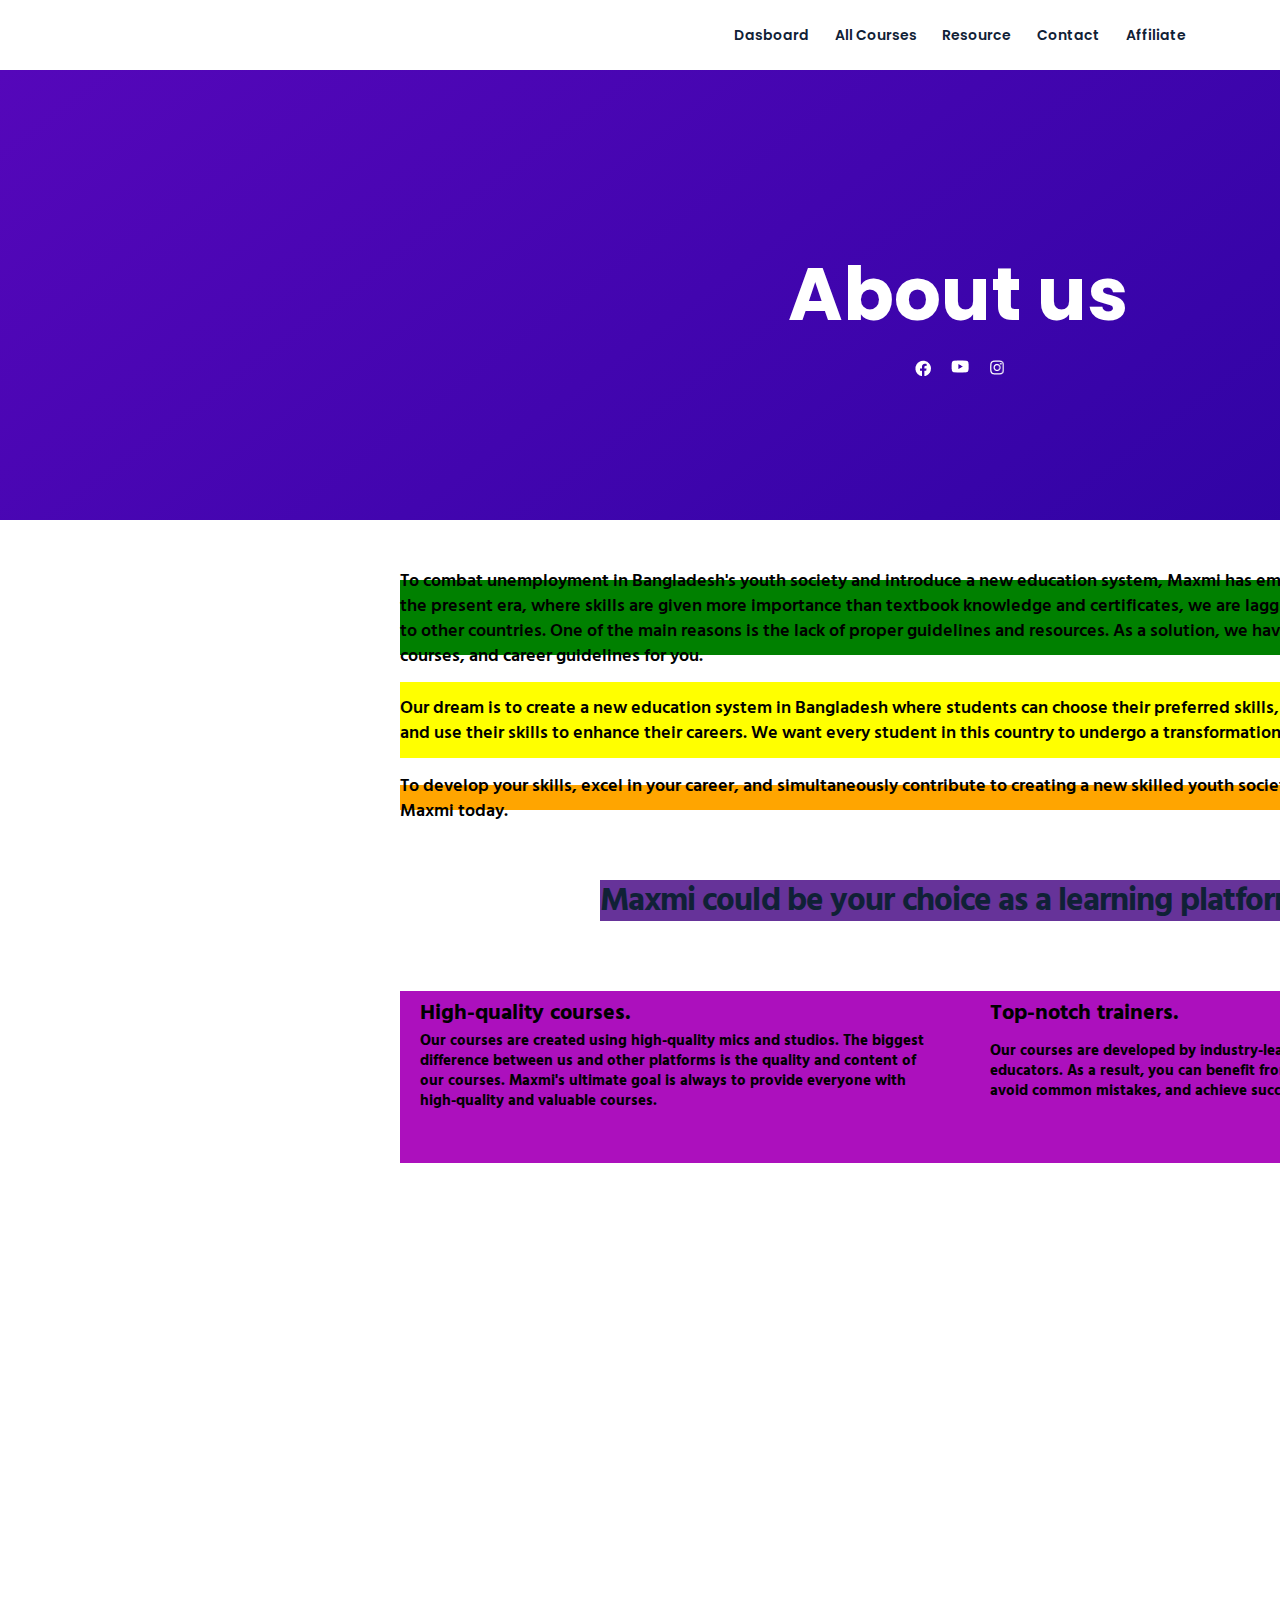
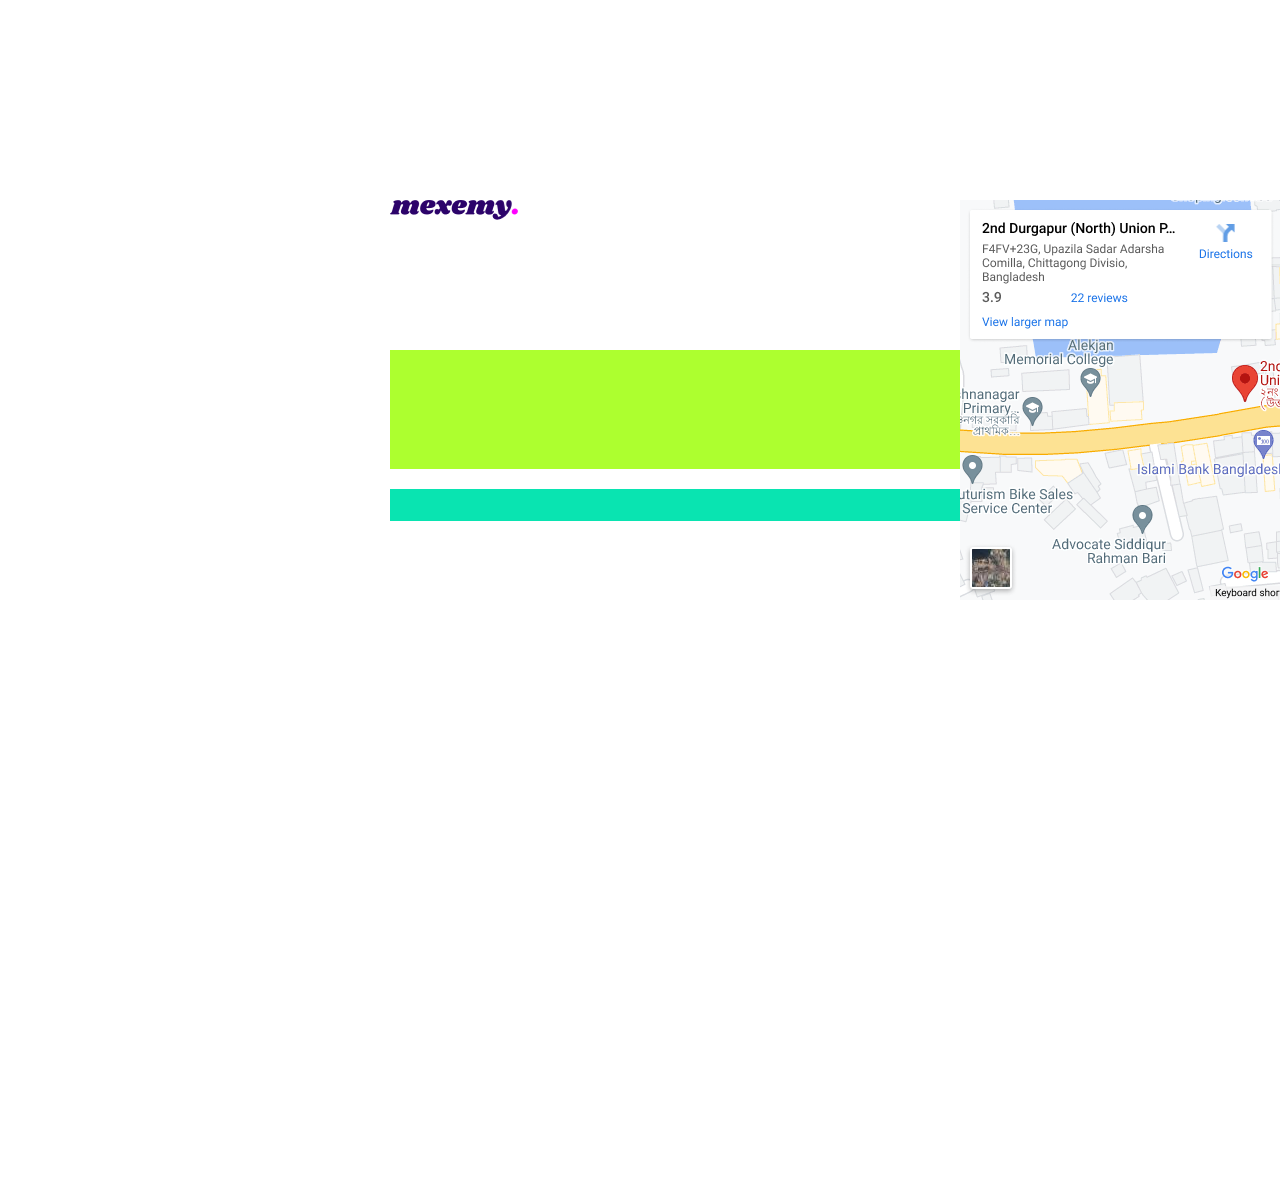
==== Du An/About_us.html @ 8ca73900 "Tối 21/05" ====
<!DOCTYPE html>
<hml lang="en">

    <head>
        <meta charset="UTF-8" />
        <meta name="viewport" content="width=device-width" , initial-scale="1.0" />
        <title> Website bán khoá học thiết kế </title>
        <link rel="stylesheet" href="assets/css/About_us.css">
        <link rel="stylesheet" href="https://cdnjs.cloudflare.com/ajax/libs/font-awesome/6.5.2/css/all.min.css"
            integrity="sha512-SnH5WK+bZxgPHs44uWIX+LLJAJ9/2PkPKZ5QiAj6Ta86w+fsb2TkcmfRyVX3pBnMFcV7oQPJkl9QevSCWr3W6A=="
            crossorigin="anonymous" referrerpolicy="no-referrer" />
        <link rel="preconnect" href="https://fonts.googleapis.com">
        <link rel="preconnect" href="https://fonts.gstatic.com" crossorigin>
        <link
            href="https://fonts.googleapis.com/css2?family=Hind+Siliguri:wght@300;400;500;600;700&family=Montserrat:ital,wght@0,600;1,600&display=swap"
            rel="stylesheet">
        <link rel="preconnect" href="https://fonts.googleapis.com">
        <link rel="preconnect" href="https://fonts.gstatic.com" crossorigin>
        <link
            href="https://fonts.googleapis.com/css2?family=Hind+Siliguri:wght@300;400;500;600;700&family=Montserrat:ital,wght@0,600;1,600&family=Poppins:ital,wght@0,300;0,400;0,500;0,600;0,700;1,300;1,400;1,500;1,600&display=swap"
            rel="stylesheet">
    </head>

    <body>
        <div class="container">
            <div class="go-to-top"></div>
            <div class="header">
                <!-- ul#nav>li*5>a -->
                <div class="logo"></div>
                <div class="menu-main">
                    <ul class="menu">
                        <li><a href="">Dasboard</a></li>
                        <li><a href="">All courses</a></li>
                        <li><a href="">Resource </a></li>
                        <li><a href="">Contact</a></li>
                        <li><a href="">Affiliate</a></li>
                    </ul>
                </div>

                <div class="right-banner">
                    <div class="menu-right">
                        <div class="icon">
                            <div class="search"></div>
                            <div class="link"></div>
                            <div class="login"></div>
                        </div>
                        <a href="../student-login.html" class="right">Register</a>
                    </div>
                </div>
            </div>

            <div class="main">
                <div class="under_header">
                    <div class="background"></div>
                    <div class="content">
                        <h1>About us</h1>
                    </div>
                    <div class="fb-white"></div>
                    <div class="youtube-white"></div>
                    <div class="insta-white"></div>
                </div>
            </div>
            <div class="text">
                <h3 class="text-1">To combat unemployment in Bangladesh's youth society and introduce a new education
                    system, Maxmi has embarked on a journey. In the present era, where skills are given more importance
                    than textbook knowledge and certificates, we are lagging far behind compared to other countries. One
                    of the main reasons is the lack of proper guidelines and resources. As a solution, we have brought
                    trainers, courses, and career guidelines for you.</h3>
                <h3 class="text-2">Our dream is to create a new education system in Bangladesh where students can choose
                    their preferred skills, become experts in them, and use their skills to enhance their careers. We
                    want every student in this country to undergo a transformation into a</h3>
                <h3 class="text-3">To develop your skills, excel in your career, and simultaneously contribute to
                    creating a new skilled youth society, join hands with Maxmi today.</h3>
                <h2 class="text-4">Maxmi could be your choice as a learning platform.</h2>
                <div class="text-5">

                    <div class="text-5-1">
                        <div class="season1">High-quality courses.</div>
                        <a class="text-left">Our courses are created using high-quality mics and studios. The biggest
                            difference between us and other platforms is the quality and content of our courses. Maxmi's
                            ultimate goal is always to provide everyone with high-quality and valuable courses.</a>
                    </div>

                    <div class="text-5-2">
                        <div class="season2">Top-notch trainers.</div>
                        <a class="text-right">Our courses are developed by industry-leading experts and skilled
                            educators. As a result, you can benefit from their wealth of experience, avoid common
                            mistakes, and achieve success more quickly and easily.</a>

                    </div>
                </div>

                <!-- map -->
                <div class="map">
                    <div class="box-one">
                        <div class="logo-map"></div>
                        <div class="list"></div>
                        <div class="connect"></div>
                    </div>
                    <div class="box-two"></div>
                </div>
            </div>
        </div>
        <!-- phần thần  -->
        <div class="heading1">
    </body>
---- Du An/assets/css/About_us.css ----
* {
    padding: 0px;
    margin: auto;
}


.container {
    /* Home */

    position: relative;
    width: 1920px;
    height: 2801.09px;

    background: #FFFFFF;

}

.header {
    display: flex;
    /* background-color: green; */
    height: 70px;
    width: 1860px;
    justify-content: center;

}

/* .main-main {
    display: flex;
} */

.go-to-top {
    /* Link - Go to top */

    position: absolute;
    height: 36px;
    left: 1859px;
    right: 25px;
    top: 1017px;
    background: url(../image/Link\ -\ Go\ to\ top.png) no-repeat;
    border-radius: 36px;

}

.menu {

    /* background-color: rgb(248, 194, 194); */
    width: 477.3px;
    height: 70px;
    display: flex;
    list-style: none;

    a {
        font-family: 'Poppins';
        text-decoration: none;
        font-family: 'Poppins';
        font-style: normal;
        font-weight: 600;
        font-size: 14px;
        line-height: 18px;
        /* identical to box height, or 130% */

        align-items: center;
        text-transform: capitalize;
        color: #102136;


    }
}

.menu-right {
    /* background-color: aqua; */
    height: 70px;
    display: flex;
    align-items: center;
}

.icon {
    /* background-color: #bac7d6; */
    height: 70px;
    width: 200px;
    align-items: center;
    display: flex;
    margin-right: 0px;
    gap: 0%;

}

.search {
    background: url(../image/Search.png) no-repeat center;

    /* background-color: #ffe200; */
    width: 15px;
    height: 15px;
}

.link {
    background: url(../image/Link.png) no-repeat center;
    width: 58.64px;
    height: 17px;
}

.login {
    background: url(../image/Login.png) no-repeat center;
    width: 20px;
    height: 20px;
}

.right-banner {
    /* background-color: orangered; */
    height: 70px;
    width: 691.34px;
}

.right {

    margin: 0px;

    font-family: 'Poppins';
    font-weight: 600;
    font-size: 14px;
    background: #5E3FDE;
    color: #FFFF;

    border-radius: 3px;
    border: none;
    text-decoration: none;
    color: #fff;
    background-color: #5A20CB;
    padding: 0.5rem 1rem;
    border-radius: 5px;
    margin-left: 1rem;
}

.logo {
    background: url(../image/logo.png) no-repeat left;
    margin-left: auto;
    width: 691.33px;
    height: 70px;
    ;
    display: flex;
}

.under_header {
    position: relative;
    height: 450px;
    width: 1920px;
    display: flex;
    align-items: center;
    justify-content: center;
    /* overflow: hidden; Đảm bảo nền không tràn ra ngoài */
    z-index: 2;

    height: 450px;
    left: 0px;
    right: 0px;
    top: 0px;

    background: linear-gradient(143.04deg, #5507BA 0%, #25029E 100%);

}

.background {
    position: absolute;
    top: 0;
    left: 0;
    width: 100%;
    height: 100%;
    position: absolute;
    background: url(../image/heading.png) no-repeat center/ cover;
    z-index: 1;
    /* Đặt hình ảnh phía trên lớp nền */
}


.content {

    /* background-color: rgb(243, 106, 1); */
    position: absolute;
    width: 343.61px;
    height: 75px;

    top: 186.5px;



    h1 {
        font-family: 'Poppins';
        font-style: normal;
        font-weight: 700;
        font-size: 74px;
        line-height: 75px;

        display: flex;
        align-items: center;
        text-align: center;

        color: #FFFFFF;
    }
}

.fb-white {
    background: url(../image/img-about-us/fb-white.png) no-repeat;

    position: absolute;
    width: 16.39px;
    height: 16px;
    left: calc(50% - 16.39px/2 - 36.81px);
    top: 289.5px;

    font-family: 'Font Awesome 5 Brands';
    font-style: normal;
    font-weight: 400;
    font-size: 16px;
    line-height: 16px;

    display: flex;
    align-items: center;
    text-align: center;

    color: #FFFFFF;





}

.youtube-white {
    background: url(../image/img-about-us/youtube-white.png) no-repeat;


    position: absolute;
    width: 18.31px;
    height: 16px;
    left: calc(50% - 18.31px/2 + 0.15px);
    top: 289.5px;

    font-family: 'Font Awesome 5 Brands';
    font-style: normal;
    font-weight: 400;
    font-size: 16px;
    line-height: 16px;

    display: flex;
    align-items: center;
    text-align: center;

    color: #FFFFFF;



}

.insta-white {
    background: url(../image/img-about-us/insta-white.png) no-repeat;

    position: absolute;
    width: 14.36px;
    height: 16px;
    left: calc(50% - 14.36px/2 + 37.18px);
    top: 289.5px;

    font-family: 'Font Awesome 5 Brands';
    font-style: normal;
    font-weight: 400;
    font-size: 16px;
    line-height: 16px;

    display: flex;
    align-items: center;
    text-align: center;

    color: #FFFFFF;
}

.text {
    top: 70px;
    height: 2281.09px;
    width: 1920px;
    display: flex;
    position: absolute;
}

.text-1 {
    background-color: green;

    position: absolute;
    width: 1075.9px;
    height: 75.6px;
    left: 400px;
    top: 509.89px;

    font-family: 'Hind Siliguri';
    font-style: normal;
    font-weight: 600;
    font-size: 18px;
    line-height: 25px;

    display: flex;
    align-items: center;

    color: #000000;


}

.text-2 {
    background-color: yellow;

    position: absolute;
    width: 1114.78px;
    height: 75.6px;
    left: 400px;
    top: 612.45px;

    font-family: 'Hind Siliguri';
    font-style: normal;
    font-weight: 600;
    font-size: 18px;
    line-height: 25px;

    display: flex;
    align-items: center;

    color: #000000;


}

.text-3 {
    background-color: orange;

    position: absolute;
    width: 1041.49px;
    height: 25.2px;
    left: 400px;
    top: 715.03px;

    font-family: 'Hind Siliguri';
    font-style: normal;
    font-weight: 600;
    font-size: 18px;
    line-height: 25px;

    display: flex;
    align-items: center;

    color: #000000;


}

.text-4 {
    background-color: rebeccapurple;

    position: absolute;
    width: 721.17px;
    height: 41px;
    left: calc(50% - 721.17px/2 + 0.16px);
    top: 810.31px;

    font-family: 'Hind Siliguri';
    font-style: normal;
    font-weight: 700;
    font-size: 33px;
    line-height: 41px;

    display: flex;
    align-items: center;
    text-align: center;
    letter-spacing: -0.9px;

    color: #102136;


}

.text-5 {
    background-color: rgb(172, 16, 189);

    font-family: 'Hind Siliguri';
    position: absolute;
    width: 1120px;
    height: 171.59px;
    left: calc(50% - 1120px/2);
    top: 921.31px;

}

.text-5-1 {

    position: absolute;
    left: 0px;
    right: 560px;
    top: 0px;
    bottom: 0px;


}

.season1 {

    position: absolute;
    height: 22px;
    left: 20px;
    right: 20px;
    top: 10px;
    font-weight: 700;

    font-style: normal;
    font-size: 22px;
    line-height: 22px;
    display: flex;
    align-items: center;

    color: #000000;



}

.text-left {

    position: absolute;
    height: 63px;
    left: 20px;
    right: 20px;
    top: 48.6px;
    font-style: normal;
    font-size: 15px;
    line-height: 20px;
    font-weight: 700;

    font-family: 'Hind Siliguri';
    display: flex;
    align-items: center;

    color: #000000;




}

.text-5-2 {

    position: absolute;
    left: 560px;
    right: 0px;
    top: 0px;
    bottom: 0px;



}

.season2 {

    position: absolute;
    height: 22px;
    left: 30px;
    right: 30px;
    top: 10px;
    font-weight: 700;

    font-style: normal;
    font-size: 22px;
    line-height: 22px;
    display: flex;
    align-items: center;

    color: #000000;


}

.text-right {

    position: absolute;
    height: 63px;
    left: 30px;
    right: 30px;
    top: 48.6px;
    font-weight: 600;

    font-style: normal;
    font-size: 15px;
    line-height: 20px;
    font-weight: 700;

    font-family: 'Hind Siliguri';
    display: flex;
    align-items: center;

    color: #000000;
}

/* ma[ */
.map {


    position: absolute;
    width: 1140px;
    height: 400px;
    left: calc(50% - 1140px/2);
    top: 1729.5px;


}

.box-one {
    /* div.elementor-widget-wrap */

    position: absolute;
    left: 0px;
    right: 570px;
    top: 0px;
    bottom: 0px;


}

.box-two {
    /* Iframe - Cumilla, 2nd durgapur union → Body */

    position: absolute;
    left: 570px;
    right: 0px;
    top: 0px;
    bottom: 0px;

    background: url(../image/img-about-us/map.png)no-repeat;

}
.logo-map{
    background: url(../image/img-about-us/logo-map.png)no-repeat;
    width: 131.09px;
    height: 53.44px;
    left: 0px;
    position: absolute;
}
.list {
    background-color: greenyellow;

    position: absolute;
    height: 118.98px;
    left: 0px;
    right: 0px;
    top: 150.72px;



}

.connect {
    background-color: rgb(9, 228, 177);

    position: absolute;
    height: 32px;
    left: 0px;
    right: 0px;
    top: 289.7px;



}
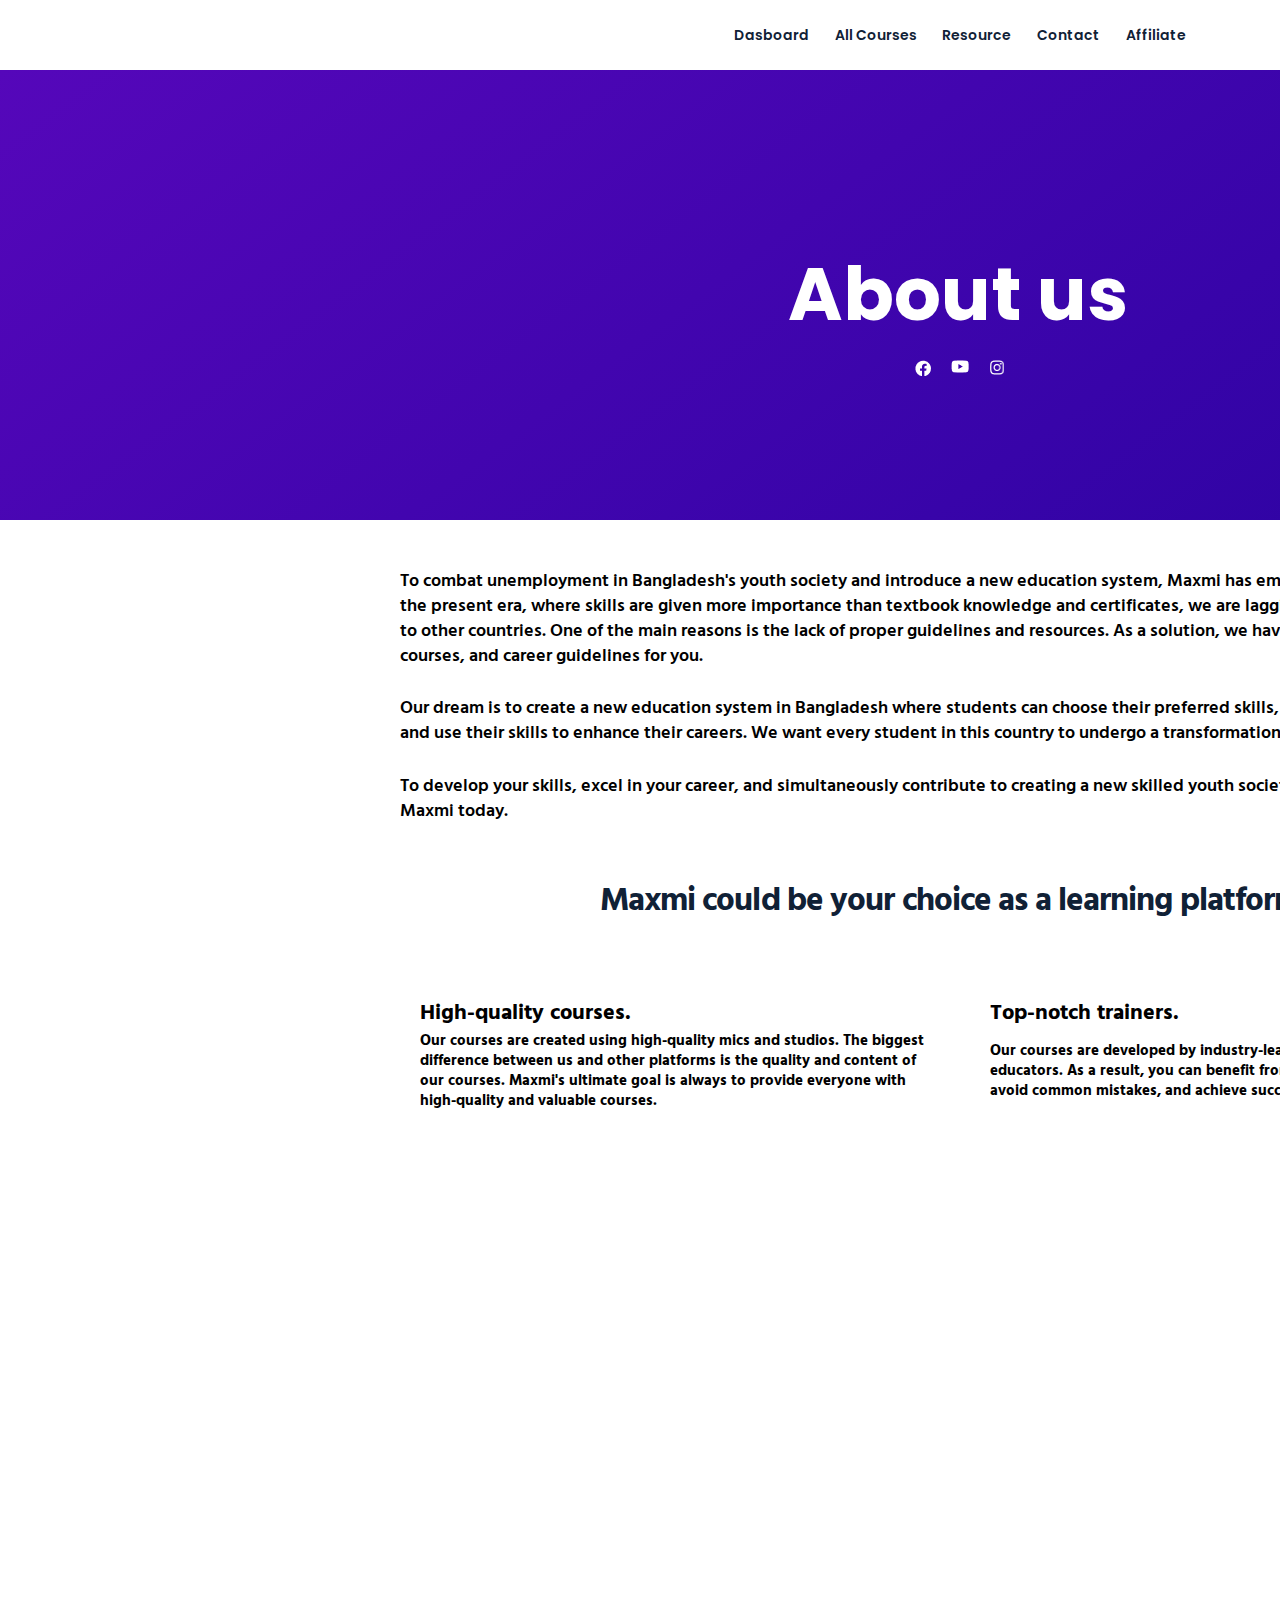
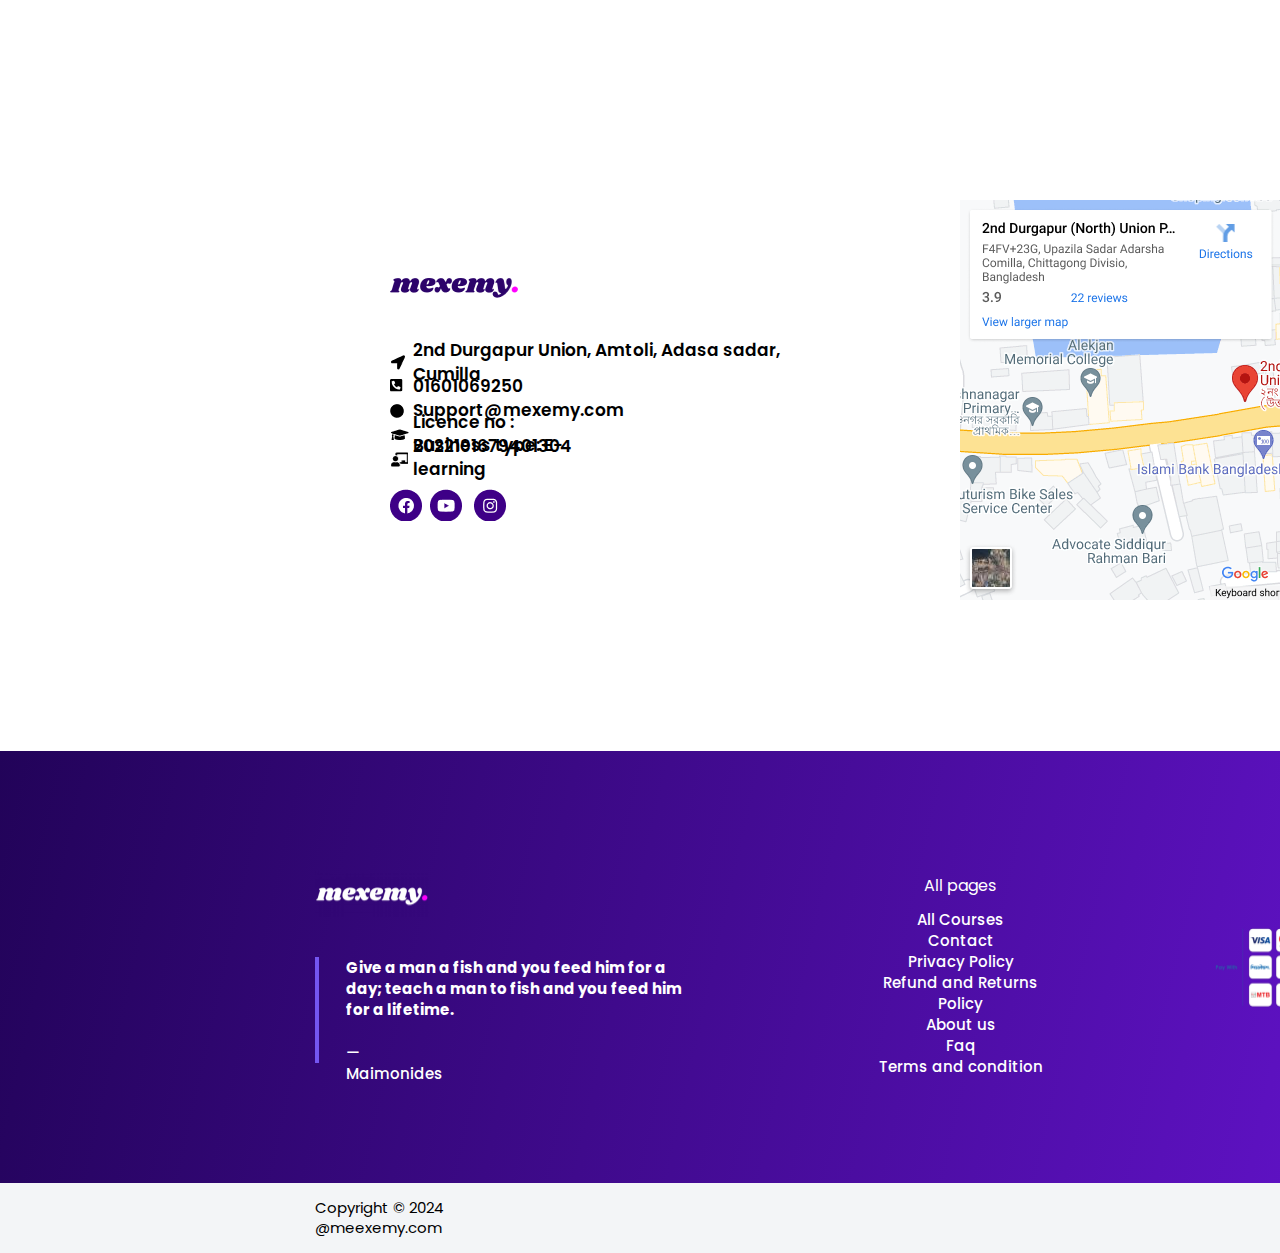
==== commit 4949135b: "Sáng 22/05" ====
--- a/Du An/About_us.html
+++ b/Du An/About_us.html
@@ -94,13 +94,90 @@
                 <div class="map">
                     <div class="box-one">
                         <div class="logo-map"></div>
-                        <div class="list"></div>
-                        <div class="connect"></div>
+                        <div class="list">
+                            <div class="l-1">
+                                <div class="icons-1"></div>
+                                <div class="list-1">2nd Durgapur Union, Amtoli, Adasa sadar, Cumilla</div>
+                            </div>
+                            <div class="l-2">
+                                <div class="icons-2"></div>
+                                <div class="list-2">01601069250</div>
+                            </div>
+                            <div class="l-3">
+                                <div class="icons-3"></div>
+                                <div class="list-3">Support@mexemy.com </div>
+                            </div>
+                            <div class="l-4">
+                                <div class="icons-4"></div>
+                                <div class="list-4">Licence no : 2022191679401304</div>
+                            </div>
+                            <div class="l-5">
+                                <div class="icons-5"></div>
+                                <div class="list-5">Business type: E-learning</div>
+                            </div>
+                        </div>
+                        <div class="connect">
+                            <div class="link-1"></div>
+                            <div class="link-2"></div>
+                            <div class="link-3"></div>
+                        </div>
                     </div>
                     <div class="box-two"></div>
                 </div>
             </div>
+
+            <!-- footer -->
+
+
+            <footer class="footer-home">
+                <div class="footer-content">
+                    <div class="footer-main">
+                        <div class="collum">
+                            <div class="logo-end"> </div>
+                            <div class="text-collum">
+                                <div class="line1">
+                                    <p>Give a man a fish and you feed him for a day; teach a man to fish and you feed
+                                        him for a lifetime.</p>
+                                </div>
+                                <div class="author">
+                                    <p>—Maimonides</p>
+                                </div>
+                            </div>
+                        </div>
+
+                        <div class="links">
+                            <div class="collum2">
+                                <div class="text-collum2"> <a> All pages </a></div>
+                            </div>
+                            <div class="list-end">
+                                <ul>
+                                    <li><a href="#">All Courses</a></li>
+                                    <li><a href="#">Contact</a></li>
+                                    <li><a href="#">Privacy Policy</a></li>
+                                    <li><a href="#">Refund and Returns Policy</a></li>
+                                    <li><a href="#">About us</a></li>
+                                    <li><a href="#">Faq</a></li>
+                                    <li><a href="#">Terms and condition</a></li>
+                                </ul>
+                            </div>
+                        </div>
+
+                        <div class="social-media">
+                            <div class="social-icons"></div>
+                        </div>
+                    </div>
+                </div>
+
+                <div class="under-end">
+                    <div class="copyright">
+                        <p>Copyright © 2024 @meexemy.com</p>
+                    </div>
+                    <div class="link-connect">
+                        <div class="Facebook"></div>
+                        <div class="insta"></div>
+                        <div class="yt"></div>
+                    </div>
+                </div>
+            </footer>
         </div>
-        <!-- phần thần  -->
-        <div class="heading1">
     </body>--- a/Du An/assets/css/About_us.css
+++ b/Du An/assets/css/About_us.css
@@ -282,7 +282,7 @@
 }
 
 .text-1 {
-    background-color: green;
+    /* background-color: green; */
 
     position: absolute;
     width: 1075.9px;
@@ -305,7 +305,7 @@
 }
 
 .text-2 {
-    background-color: yellow;
+    /* background-color: yellow; */
 
     position: absolute;
     width: 1114.78px;
@@ -328,7 +328,7 @@
 }
 
 .text-3 {
-    background-color: orange;
+    /* background-color: orange; */
 
     position: absolute;
     width: 1041.49px;
@@ -351,7 +351,7 @@
 }
 
 .text-4 {
-    background-color: rebeccapurple;
+    /* background-color: rebeccapurple; */
 
     position: absolute;
     width: 721.17px;
@@ -376,7 +376,7 @@
 }
 
 .text-5 {
-    background-color: rgb(172, 16, 189);
+    /* background-color: rgb(172, 16, 189); */
 
     font-family: 'Hind Siliguri';
     position: absolute;
@@ -532,35 +532,528 @@
     background: url(../image/img-about-us/map.png)no-repeat;
 
 }
-.logo-map{
+
+.logo-map {
     background: url(../image/img-about-us/logo-map.png)no-repeat;
     width: 131.09px;
     height: 53.44px;
     left: 0px;
-    position: absolute;
-}
+    top: 78.89px;
+    position: absolute;
+}
+
 .list {
-    background-color: greenyellow;
+    /* background-color: greenyellow; */
 
     position: absolute;
     height: 118.98px;
     left: 0px;
     right: 0px;
     top: 150.72px;
-
-
-
-}
+    display: flex;
+
+
+}
+
+.icons-1 {
+    background: url(../image/img-about-us/icons-1.png)no-repeat;
+    width: 17px;
+    height: 15px;
+    position: absolute;
+    display: flex;
+    left: 0px;
+    top: 4.89px;
+    ;
+
+}
+
+.icons-2 {
+    background: url(../image/img-about-us/icons-2.png)no-repeat;
+    width: 13px;
+    height: 15px;
+    position: absolute;
+    display: flex;
+    left: 0px;
+    top: 28.69px;
+}
+
+.icons-3 {
+    background: url(../image/img-about-us/icons-3.png)no-repeat;
+    width: 17px;
+    height: 30px;
+    position: absolute;
+    display: flex;
+    left: 0px;
+    top: 53.69px;
+}
+
+.icons-4 {
+    background: url(../image/img-about-us/icons-4.png)no-repeat;
+    width: 20px;
+    height: 20px;
+    position: absolute;
+    display: flex;
+    left: 0px;
+    top: 78.69px;
+}
+
+.icons-5 {
+    background: url(../image/img-about-us/icons-5.png)no-repeat;
+    width: 17.8px;
+    height: 15px;
+    position: absolute;
+    display: flex;
+    left: 0px;
+    top: 101.69px;
+}
+
+.list-1 {
+    display: flex;
+    position: absolute;
+    align-items: center;
+    width: 434.42px;
+    height: 23.8px;
+    left: 22.5px;
+    top: 0px;
+
+    font-family: 'Poppins';
+    font-style: normal;
+    font-weight: 600;
+    font-size: 17px;
+    line-height: 24px;
+    color: #000000;
+
+}
+
+.list-2 {
+
+    position: absolute;
+    width: 109.73px;
+    height: 23.8px;
+    left: 22.5px;
+    top: 23.8px;
+
+    font-family: 'Poppins';
+    font-style: normal;
+    font-weight: 600;
+    font-size: 17px;
+    line-height: 24px;
+    display: flex;
+    align-items: center;
+
+    color: #000000;
+
+}
+.list-3{
+
+position: absolute;
+width: 206.58px;
+height: 23.8px;
+left: 22.5px;
+top: 47.59px;
+
+font-family: 'Poppins';
+font-style: normal;
+font-weight: 600;
+font-size: 17px;
+line-height: 24px;
+display: flex;
+align-items: center;
+
+color: #000000;
+
+
+}
+.list-4{
+
+position: absolute;
+width: 259.03px;
+height: 23.8px;
+left: 22.5px;
+top: 71.39px;
+
+font-family: 'Poppins';
+font-style: normal;
+font-weight: 600;
+font-size: 17px;
+line-height: 24px;
+display: flex;
+align-items: center;
+
+color: #000000;
+
+
+}
+.list-5{
+  
+position: absolute;
+width: 219.54px;
+height: 23.8px;
+left: 22.5px;
+top: 95.19px;
+
+font-family: 'Poppins';
+font-style: normal;
+font-weight: 600;
+font-size: 17px;
+line-height: 24px;
+
+display: flex;
+align-items: center;
+
+color: #000000;
+
+
+}
+
 
 .connect {
-    background-color: rgb(9, 228, 177);
+    /* background-color: rgb(9, 228, 177); */
 
     position: absolute;
     height: 32px;
     left: 0px;
     right: 0px;
     top: 289.7px;
-
-
-
+    display: flex;
+    
+
+
+}
+.link-1{
+    background: url(../image/img-about-us/Link\ \(1\).png) no-repeat;
+    position: absolute;
+    width: 32px;
+    height: 32px;
+    left: 0px;
+    display: flex;
+
+}
+.link-2{
+    background: url(../image/img-about-us/Link\ \(2\).png)no-repeat;
+    position: absolute;
+    width: 32px;
+    height: 32px;
+    left: 40px;
+}
+.link-3{
+    background: url(../image/img-about-us/Link\ \(3\).png)no-repeat;
+    position: absolute;
+    width: 32px;
+    height: 32px;
+    left: 84px;
+}
+
+/* foooter */
+
+
+.footer-home {
+    /* Footer */
+
+    position: absolute;
+    width: 1920px;
+    height: 501.59px;
+    left: 0px;
+    right: 0px;
+    top: 2351px;
+    background: #F3F5F7;
+}
+
+.footer-content {
+    /* div */
+
+    position: absolute;
+    height: 432.09px;
+    left: 0px;
+    right: 0px;
+    top: 0px;
+    background: linear-gradient(102.68deg, #220359 0%, #7918F2 100%, #4801FF 100%);
+
+
+}
+
+.footer-main {
+    /* div.ct-container */
+
+    position: absolute;
+    width: 1290px;
+    height: 432.09px;
+    left: calc(50% - 1290px/2);
+    top: 0px;
+
+}
+
+.collum {
+    /* div */
+    /* background-color: #d8e2e4; */
+    position: absolute;
+    left: 0px;
+    right: 893.34px;
+    top: 120px;
+    bottom: 120px;
+}
+
+.logo-end {
+    background: url(../image/mexemy-logo.png) no-repeat;
+    /* Figure */
+
+    position: absolute;
+    height: 45.59px;
+    left: 0px;
+    right: 0px;
+    top: 0px;
+
+
+}
+
+.text-collum {
+
+    /* Blockquote */
+
+    box-sizing: border-box;
+
+    position: absolute;
+    height: 106.5px;
+    left: 0px;
+    right: 0px;
+    top: 85.59px;
+
+    border-left: 4px solid #7456F1;
+
+}
+
+.line1 {
+    /* Strong → Give a man a fish and you feed him for a day; */
+
+    position: absolute;
+    width: 345.26px;
+    height: 63px;
+    left: 26.5px;
+    top: 0px;
+
+    font-family: 'Poppins';
+    font-style: normal;
+    font-weight: 700;
+    font-size: 15px;
+    line-height: 21px;
+    /* or 140% */
+    display: flex;
+    align-items: center;
+
+    color: #FFFFFF;
+
+
+}
+
+.author {
+    /* —Maimonides */
+
+    position: absolute;
+    width: 107.89px;
+    height: 21px;
+    left: 26.5px;
+    top: 85.5px;
+
+    font-family: 'Poppins';
+    font-style: normal;
+    font-weight: 500;
+    font-size: 15px;
+    line-height: 21px;
+    /* identical to box height, or 140% */
+    display: flex;
+    align-items: center;
+
+    color: #FFFFFF;
+
+
+}
+
+.links {
+    /* div */
+    /* background-color: #d8e2e4; */
+    position: absolute;
+    left: 446.66px;
+    right: 446.67px;
+    top: 120px;
+    bottom: 120px;
+}
+
+.collum2 {
+
+    /* Heading 3 */
+
+    position: absolute;
+    height: 16px;
+    left: 99.9px;
+    right: 99.93px;
+    top: 7.14px;
+
+}
+
+
+.text-collum2 {
+    /* All pages */
+
+    position: absolute;
+    width: 73.97px;
+    height: 16px;
+    left: calc(50% - 73.97px/2 + 0.17px);
+    top: -0.5px;
+
+    font-family: 'Poppins';
+    font-style: normal;
+    font-weight: 400;
+    font-size: 16px;
+    line-height: 16px;
+    /* identical to box height, or 100% */
+    display: flex;
+    align-items: center;
+    text-align: center;
+    color: #FFFFFF;
+
+}
+
+.list-end {
+    /* List */
+    justify-content: space-between;
+    position: absolute;
+    height: 147px;
+    left: 99.9px;
+    right: 99.93px;
+    top: 37.94px;
+
+    ul {
+        list-style: none;
+    }
+
+    a {
+        /* Item → Link → All Courses */
+        width: 198.73px;
+        left: calc(50% - 198.73px/2 + 0.95px);
+        /* top: 0px; */
+
+        font-family: 'Poppins';
+        font-style: normal;
+        font-weight: 500;
+        font-size: 15px;
+        line-height: 21px;
+        /* or 140% */
+        display: flex;
+        align-items: center;
+        text-align: center;
+        justify-content: center;
+        text-decoration: none;
+
+        color: #FFFFFF;
+    }
+}
+
+.social-media {
+    /* background-color: #d8e2e4; */
+    position: absolute;
+    left: 893.33px;
+    right: 0px;
+    top: 120px;
+    bottom: 120px;
+
+}
+
+.social-icons {
+    background: url(../image/Pay-With-logo-All.png) no-repeat;
+
+    position: absolute;
+    width: 396.67px;
+    height: 89.25px;
+    left: 0px;
+    bottom: 51.42px;
+
+
+
+}
+
+.under-end {
+    /* div.ct-container */
+
+    position: absolute;
+    width: 1290px;
+    height: 69.5px;
+    left: calc(50% - 1290px/2);
+    top: 432.09px;
+}
+
+.copyright {
+    /* div */
+
+    position: absolute;
+    left: 0px;
+    right: 670px;
+    top: 25px;
+    bottom: 25px;
+
+    p {
+        /* Copyright © 2024 @mexemy.com */
+
+        position: absolute;
+        width: 254.25px;
+        height: 19.5px;
+        left: 0px;
+        top: 0px;
+
+        font-family: 'Poppins';
+        font-style: normal;
+        font-weight: 400;
+        font-size: 15px;
+        line-height: 20px;
+        /* identical to box height, or 130% */
+        display: flex;
+        align-items: center;
+
+        color: #000000;
+    }
+
+}
+
+.link-connect {
+    position: absolute;
+    left: 670px;
+    right: 0px;
+    top: 25px;
+    bottom: 25px;
+
+}
+
+.Facebook {
+    background: url(../image/facebook.png)no-repeat;
+    /* Link - Facebook → SVG */
+
+    position: absolute;
+    width: 18px;
+    height: 18px;
+    left: calc(50% - 18px/2 + 235px);
+    top: calc(50% - 18px/2 - 0.75px);
+
+
+}
+
+.insta {
+    background: url(../image/insta.png)no-repeat;
+    /* Link - Instagram → SVG */
+
+    position: absolute;
+    width: 18px;
+    height: 18px;
+    left: calc(50% - 18px/2 + 268px);
+    top: calc(50% - 18px/2 - 0.75px);
+
+
+}
+
+.yt {
+    background: url(../image/yt.png)no-repeat;
+    /* Link - YouTube → SVG */
+    position: absolute;
+    width: 18px;
+    height: 18px;
+    left: calc(50% - 18px/2 + 301px);
+    top: calc(50% - 18px/2 - 0.75px);
 }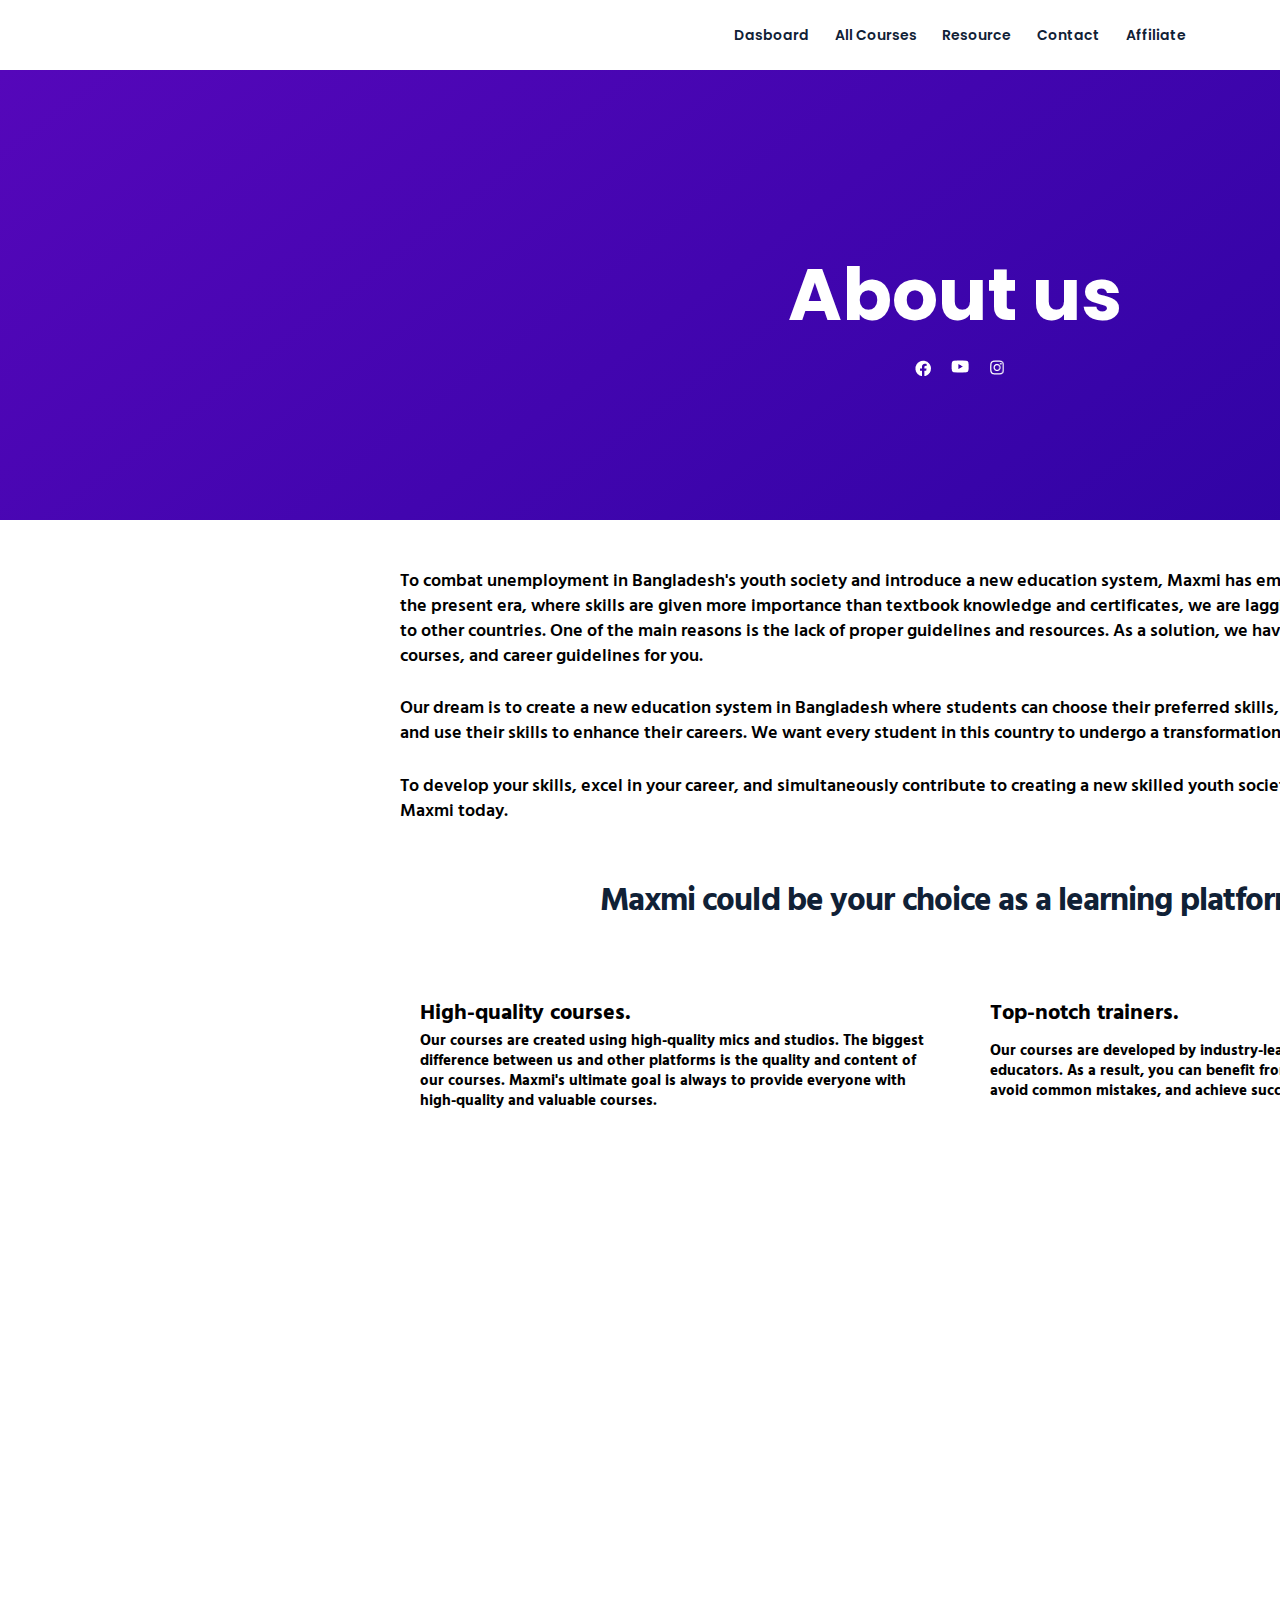
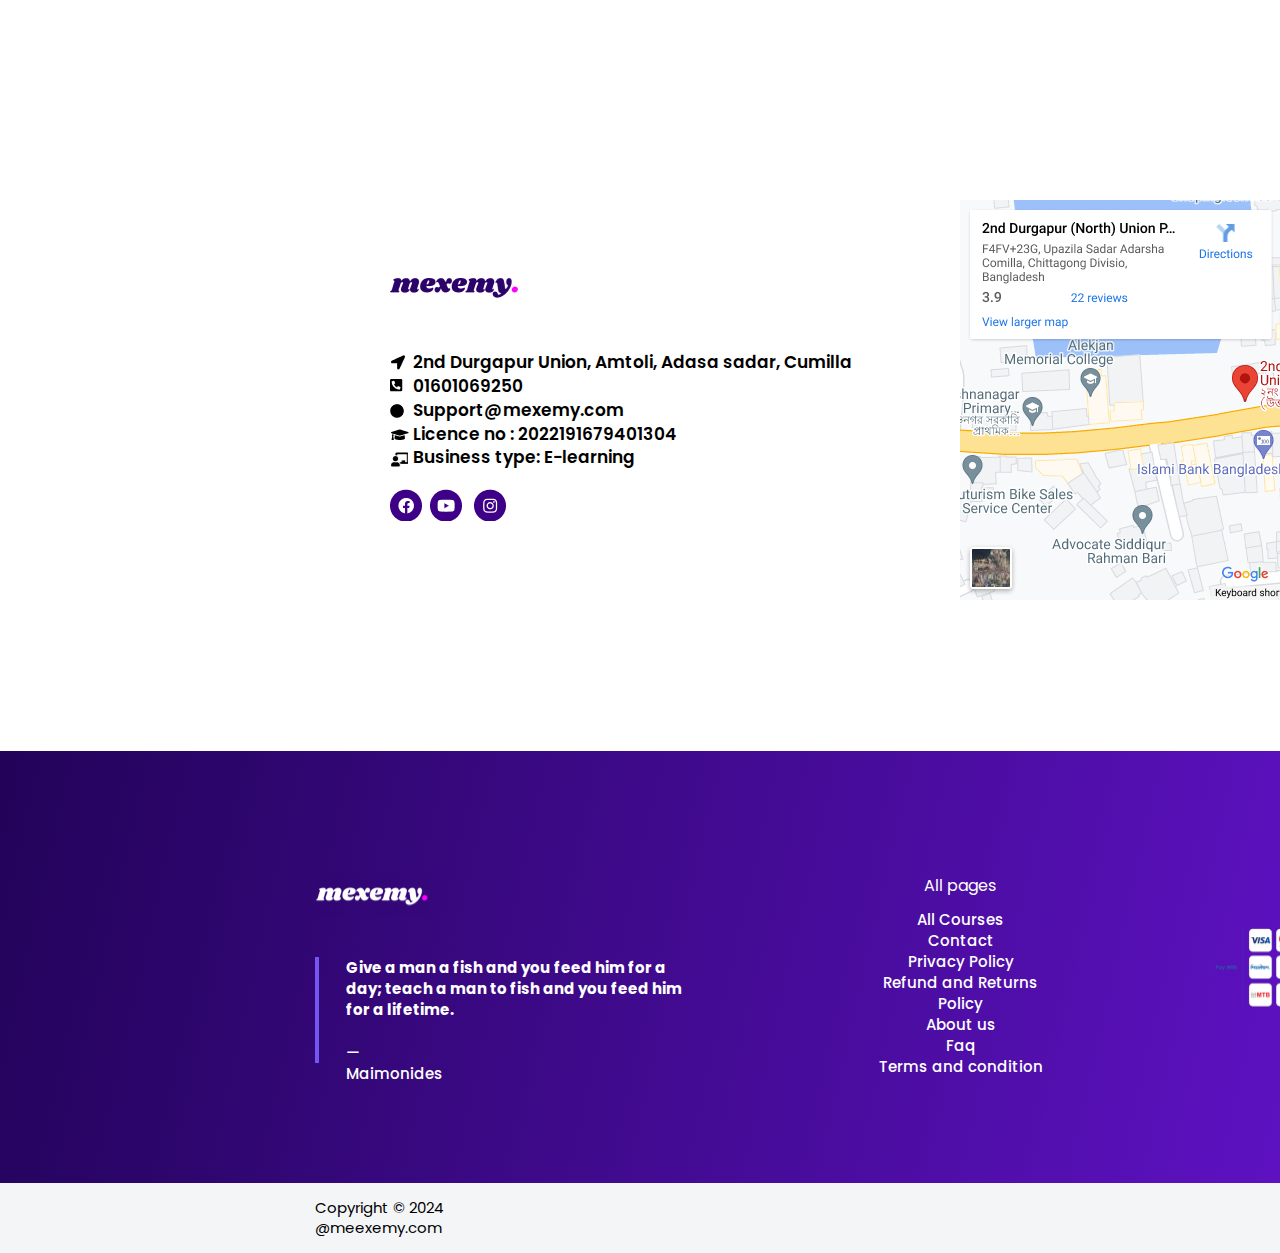
==== commit 428c55e5: "24/05" ====
--- a/Du An/About_us.html
+++ b/Du An/About_us.html
@@ -30,10 +30,10 @@
                 <div class="menu-main">
                     <ul class="menu">
                         <li><a href="">Dasboard</a></li>
-                        <li><a href="">All courses</a></li>
+                        <li><a href="../Du An/index.html">All courses</a></li>
                         <li><a href="">Resource </a></li>
                         <li><a href="">Contact</a></li>
-                        <li><a href="">Affiliate</a></li>
+                        <li><a href="./Affiliate.html">Affiliate</a></li>
                     </ul>
                 </div>
 
@@ -42,9 +42,13 @@
                         <div class="icon">
                             <div class="search"></div>
                             <div class="link"></div>
-                            <div class="login"></div>
+                            <div  class="login">
+                                <a href="../Du An/student-login.html" class="login">
+                                    <img src="../Du An/assets/image/Login.png" alt="">
+                                </a>
+                            </div>
                         </div>
-                        <a href="../student-login.html" class="right">Register</a>
+                        <a href="../Du An/student-login.html" class="right">Register</a>
                     </div>
                 </div>
             </div>
@@ -151,11 +155,11 @@
                             </div>
                             <div class="list-end">
                                 <ul>
-                                    <li><a href="#">All Courses</a></li>
+                                    <li><a href="./index.html">All Courses</a></li>
                                     <li><a href="#">Contact</a></li>
                                     <li><a href="#">Privacy Policy</a></li>
                                     <li><a href="#">Refund and Returns Policy</a></li>
-                                    <li><a href="#">About us</a></li>
+                                    <li><a href="./About_us.html">About us</a></li>
                                     <li><a href="#">Faq</a></li>
                                     <li><a href="#">Terms and condition</a></li>
                                 </ul>
--- a/Du An/assets/css/About_us.css
+++ b/Du An/assets/css/About_us.css
@@ -99,8 +99,7 @@
     height: 17px;
 }
 
-.login {
-    background: url(../image/Login.png) no-repeat center;
+.login {  
     width: 20px;
     height: 20px;
 }
@@ -129,6 +128,11 @@
     padding: 0.5rem 1rem;
     border-radius: 5px;
     margin-left: 1rem;
+    transition: background-color 0.3s;
+}
+
+.right:hover {
+    background-color:  #1f0393;
 }
 
 .logo {
@@ -187,7 +191,7 @@
         font-family: 'Poppins';
         font-style: normal;
         font-weight: 700;
-        font-size: 74px;
+        font-size: 73px;
         line-height: 75px;
 
         display: flex;
@@ -611,7 +615,7 @@
     display: flex;
     position: absolute;
     align-items: center;
-    width: 434.42px;
+    /* width: 434.42px; */
     height: 23.8px;
     left: 22.5px;
     top: 0px;
@@ -628,7 +632,7 @@
 .list-2 {
 
     position: absolute;
-    width: 109.73px;
+    /* width: 109.73px; */
     height: 23.8px;
     left: 22.5px;
     top: 23.8px;
@@ -667,7 +671,7 @@
 .list-4{
 
 position: absolute;
-width: 259.03px;
+/* width: 259.03px; */
 height: 23.8px;
 left: 22.5px;
 top: 71.39px;
@@ -687,7 +691,7 @@
 .list-5{
   
 position: absolute;
-width: 219.54px;
+/* width: 219.54px; */
 height: 23.8px;
 left: 22.5px;
 top: 95.19px;
